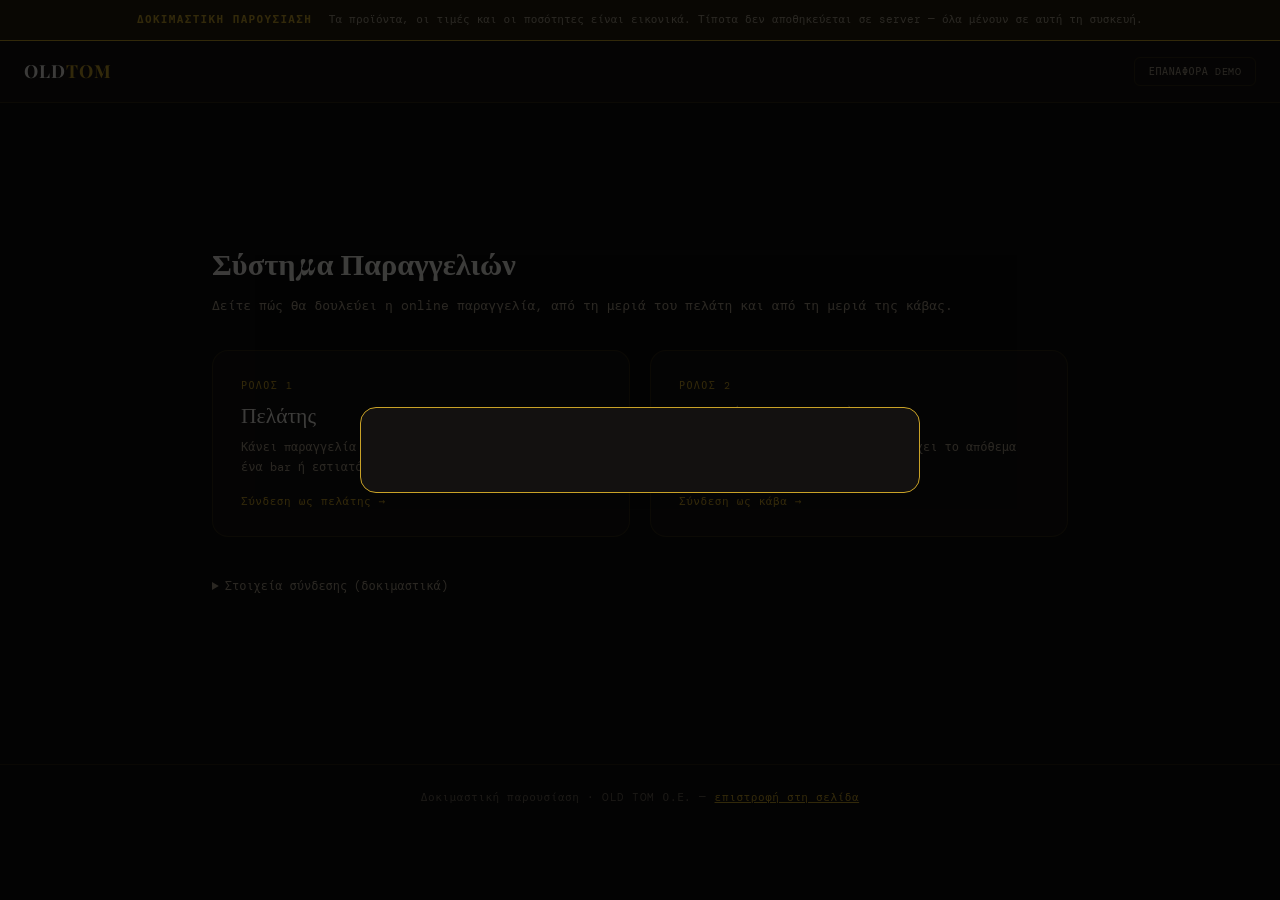
==== demo.html @ 1491c3a0 "Add clickable demo of the ordering system so the owner can try it GitHub Pages only serves static fi" ====
<!DOCTYPE html>
<html lang="el">
<head>
<meta charset="UTF-8">
<meta name="viewport" content="width=device-width, initial-scale=1.0">
<meta name="robots" content="noindex, nofollow">
<meta name="description" content="Δοκιμαστική παρουσίαση συστήματος online παραγγελιών για την κάβα OLD TOM.">
<title>OLD TOM — Demo συστήματος παραγγελιών</title>
<link rel="icon" href="data:image/svg+xml,%3Csvg xmlns='http://www.w3.org/2000/svg' viewBox='0 0 64 64'%3E%3Crect width='64' height='64' rx='14' fill='%230a0a0a'/%3E%3Ctext x='32' y='43' font-family='Georgia,serif' font-size='30' font-weight='700' fill='%23c9a227' text-anchor='middle'%3EOT%3C/text%3E%3C/svg%3E">
<link href="https://fonts.googleapis.com/css2?family=Playfair+Display:wght@600;700;800&family=DM+Mono:wght@300;400;500&display=swap" rel="stylesheet">
<link rel="stylesheet" href="style.css">
<link rel="stylesheet" href="demo.css">
</head>
<body class="demo-body">

<div class="demo-banner">
  <strong>ΔΟΚΙΜΑΣΤΙΚΗ ΠΑΡΟΥΣΙΑΣΗ</strong>
  <span>Τα προϊόντα, οι τιμές και οι ποσότητες είναι εικονικά. Τίποτα δεν αποθηκεύεται σε server — όλα μένουν σε αυτή τη συσκευή.</span>
</div>

<header class="demo-top">
  <a class="brand" href="index.html">OLD<span>TOM</span></a>
  <div class="demo-top-right">
    <span id="who" class="who" hidden></span>
    <button id="btn-reset" type="button" class="mini-btn">Επαναφορά demo</button>
    <button id="btn-logout" type="button" class="mini-btn logout-btn" hidden>Έξοδος</button>
  </div>
</header>

<main class="demo-main">

  <!-- ============ LOGIN ============ -->
  <section id="view-login">
    <h1>Σύστημα Παραγγελιών</h1>
    <p class="lede">Δείτε πώς θα δουλεύει η online παραγγελία, από τη μεριά του πελάτη και από τη μεριά της κάβας.</p>

    <div class="role-grid">
      <button type="button" class="role-card" data-role="client">
        <span class="role-tag">Ρόλος 1</span>
        <span class="role-name">Πελάτης</span>
        <span class="role-desc">Κάνει παραγγελία και βλέπει το ιστορικό του — π.χ. ένα bar ή εστιατόριο.</span>
        <span class="role-go">Σύνδεση ως πελάτης →</span>
      </button>
      <button type="button" class="role-card" data-role="boss">
        <span class="role-tag">Ρόλος 2</span>
        <span class="role-name">Κάβα (Διαχειριστής)</span>
        <span class="role-desc">Βλέπει όλες τις παραγγελίες, ελέγχει το απόθεμα και εγκρίνει ή απορρίπτει.</span>
        <span class="role-go">Σύνδεση ως κάβα →</span>
      </button>
    </div>

    <details class="creds">
      <summary>Στοιχεία σύνδεσης (δοκιμαστικά)</summary>
      <table class="mini-table">
        <tr><th>Ρόλος</th><th>Χρήστης</th><th>Κωδικός</th></tr>
        <tr><td>Πελάτης</td><td><code>client</code></td><td><code>client123</code></td></tr>
        <tr><td>Κάβα</td><td><code>boss</code></td><td><code>boss123</code></td></tr>
      </table>
      <p class="fineprint">Σε πραγματικό σύστημα οι κωδικοί δεν φαίνονται ποτέ και δεν αποθηκεύονται σε κείμενο — κρυπτογραφούνται στον server.</p>
    </details>
  </section>

  <!-- ============ CLIENT ============ -->
  <section id="view-client" hidden>
    <h1>Νέα παραγγελία</h1>
    <p class="lede">Διαλέξτε προϊόντα και ποσότητες. Πριν σταλεί, θα δείτε ξανά όλη την παραγγελία.</p>

    <div class="panel">
      <div class="pick-row">
        <div class="pick-field">
          <label for="prod">Προϊόν</label>
          <input id="prod" list="prodlist" placeholder="Γράψτε ή επιλέξτε…" autocomplete="off">
          <datalist id="prodlist"></datalist>
        </div>
        <div class="pick-field qty-field">
          <label for="qty">Τεμάχια</label>
          <input id="qty" type="number" value="1" min="1" max="999">
        </div>
        <button id="btn-add" type="button" class="gold-btn">Προσθήκη</button>
      </div>
      <p id="pick-msg" class="msg" aria-live="polite"></p>

      <div id="cart-wrap" class="cart-wrap"></div>
    </div>

    <div class="panel">
      <h2>Στοιχεία παραγγελίας</h2>
      <div class="form-grid">
        <div><label for="f-name">Επωνυμία επιχείρησης</label><input id="f-name" value="PKK Jazz Burger Bar"></div>
        <div><label for="f-phone">Τηλέφωνο</label><input id="f-phone" value="210 591 4933"></div>
        <div><label for="f-email">Email</label><input id="f-email" type="email" value="info@pkkjazz.gr"></div>
        <div><label for="f-notes">Σημειώσεις</label><input id="f-notes" placeholder="π.χ. παράδοση πρωί"></div>
      </div>
      <button id="btn-submit" type="button" class="gold-btn big">Υποβολή παραγγελίας</button>
    </div>

    <h2>Οι παραγγελίες μου</h2>
    <div id="client-orders"></div>
  </section>

  <!-- ============ BOSS ============ -->
  <section id="view-boss" hidden>
    <h1>Παραγγελίες</h1>
    <p class="lede">Ελέγξτε τι ζητήθηκε και εγκρίνετε ή απορρίψτε. Στην έγκριση γίνεται αυτόματος έλεγχος αποθέματος.</p>

    <div id="boss-stats" class="stats"></div>

    <div class="tabs">
      <button type="button" class="tab active" data-tab="orders">Παραγγελίες</button>
      <button type="button" class="tab" data-tab="stock">Αποθήκη</button>
    </div>

    <div id="tab-orders">
      <div id="boss-orders"></div>
    </div>

    <div id="tab-stock" hidden>
      <div id="stock-table"></div>
    </div>
  </section>

</main>

<footer class="demo-foot">
  <p>Δοκιμαστική παρουσίαση · OLD TOM Ο.Ε. — <a href="index.html">επιστροφή στη σελίδα</a></p>
</footer>

<!-- ============ MODAL ============ -->
<div id="modal" class="modal" hidden role="dialog" aria-modal="true" aria-labelledby="modal-title">
  <div class="modal-box">
    <h3 id="modal-title"></h3>
    <div id="modal-body"></div>
    <div id="modal-actions" class="modal-actions"></div>
  </div>
</div>

<script src="demo.js"></script>
</body>
</html>
---- style.css ----
*, *::before, *::after { margin: 0; padding: 0; box-sizing: border-box; }

:root {
  --bg: #0a0a0a;
  --bg2: #131110;
  --bg3: #1c1815;
  --border: rgba(201,162,39,0.15);
  --border-hover: rgba(201,162,39,0.35);
  --text: #f0ede6;
  --text-muted: #a89c88;
  --text-dim: #6b6255;
  --accent: #c9a227;
  --accent-soft: rgba(201,162,39,0.12);
  --mono: 'DM Mono', monospace;
  --serif: 'Playfair Display', serif;
}

html { scroll-behavior: smooth; }

body {
  background: var(--bg);
  color: var(--text);
  font-family: var(--mono);
  line-height: 1.6;
  overflow-x: hidden;
}

nav {
  position: fixed;
  top: 0; left: 0; right: 0;
  z-index: 100;
  padding: 1.25rem 3rem;
  display: flex;
  justify-content: space-between;
  align-items: center;
  border-bottom: 1px solid var(--border);
  background: rgba(10,10,10,0.9);
  backdrop-filter: blur(12px);
}

.nav-logo { font-family: var(--serif); font-size: 18px; font-weight: 700; letter-spacing: 0.05em; color: var(--text); }
.nav-logo span { color: var(--accent); }

.nav-links { display: flex; gap: 2.25rem; list-style: none; }
.nav-links a { font-size: 12px; color: var(--text-muted); text-decoration: none; letter-spacing: 0.08em; text-transform: uppercase; transition: color 0.2s; }
.nav-links a:hover { color: var(--accent); }

.menu-toggle {
  display: none;
  flex-direction: column;
  justify-content: center;
  gap: 5px;
  width: 32px;
  height: 32px;
  background: none;
  border: none;
  cursor: pointer;
  padding: 0;
}
.menu-toggle span { display: block; width: 100%; height: 2px; background: var(--text); transition: transform 0.25s ease, opacity 0.25s ease; }
.menu-toggle[aria-expanded="true"] span:nth-child(1) { transform: translateY(7px) rotate(45deg); }
.menu-toggle[aria-expanded="true"] span:nth-child(2) { opacity: 0; }
.menu-toggle[aria-expanded="true"] span:nth-child(3) { transform: translateY(-7px) rotate(-45deg); }

.hero {
  min-height: 100vh;
  display: flex;
  align-items: center;
  justify-content: center;
  text-align: center;
  padding: 0 1.5rem;
  background: radial-gradient(ellipse at 50% 30%, rgba(201,162,39,0.08), transparent 60%);
}

.hero-inner { max-width: 720px; }

.hero-tag {
  font-size: 11px;
  color: var(--accent);
  letter-spacing: 0.2em;
  text-transform: uppercase;
  margin-bottom: 1.5rem;
}

.hero-name {
  font-family: var(--serif);
  font-size: clamp(3.5rem, 10vw, 6.5rem);
  font-weight: 800;
  letter-spacing: 0.05em;
  line-height: 1;
  color: var(--text);
}

.hero-sub {
  font-size: 13px;
  letter-spacing: 0.5em;
  color: var(--accent);
  margin: 1rem 0 2rem;
}

.hero-desc {
  font-size: 13px;
  color: var(--text-muted);
  line-height: 1.9;
  max-width: 480px;
  margin: 0 auto 2.5rem;
}

.hero-ctas { display: flex; gap: 1rem; align-items: center; justify-content: center; flex-wrap: wrap; }

.btn-primary {
  background: var(--accent);
  color: #0a0a0a;
  padding: 0.75rem 1.75rem;
  font-family: var(--mono);
  font-size: 12px;
  font-weight: 500;
  letter-spacing: 0.08em;
  text-transform: uppercase;
  text-decoration: none;
  border: none;
  cursor: pointer;
  transition: opacity 0.2s, transform 0.2s;
}
.btn-primary:hover { opacity: 0.85; transform: translateY(-1px); }

.btn-ghost {
  color: var(--text-muted);
  padding: 0.75rem 1.75rem;
  font-size: 12px;
  letter-spacing: 0.08em;
  text-transform: uppercase;
  text-decoration: none;
  border: 1px solid var(--border);
  transition: border-color 0.2s, color 0.2s;
}
.btn-ghost:hover { border-color: var(--border-hover); color: var(--text); }

section { padding: 6rem 3rem; max-width: 1200px; margin: 0 auto; }

.section-header { display: flex; align-items: center; gap: 1.5rem; margin-bottom: 3.5rem; }
.section-num { font-size: 11px; color: var(--text-dim); letter-spacing: 0.1em; }
.section-title { font-family: var(--serif); font-size: 2rem; font-weight: 700; letter-spacing: 0.01em; }
.section-line { flex: 1; height: 1px; background: var(--border); }

.about-grid { display: grid; grid-template-columns: 1.2fr 1fr; gap: 4rem; align-items: start; }
.about-text p { font-size: 13px; color: var(--text-muted); line-height: 1.9; margin-bottom: 1.25rem; }
.about-text p strong { color: var(--text); font-weight: 500; }

.about-details { display: flex; flex-direction: column; gap: 1px; }
.detail-row { display: flex; justify-content: space-between; align-items: center; padding: 1rem 1.25rem; background: var(--bg2); border: 1px solid var(--border); gap: 1rem; }
.detail-key { font-size: 11px; color: var(--text-dim); letter-spacing: 0.08em; text-transform: uppercase; white-space: nowrap; }
.detail-val { font-size: 12px; color: var(--text); text-align: right; }
.detail-val.accent { color: var(--accent); }

.products-grid { display: grid; grid-template-columns: repeat(3, 1fr); gap: 1.5rem; margin-top: 2rem; }
.product-card { background: var(--bg2); border: 1px solid var(--border); border-radius: 16px; padding: 2rem; transition: all 0.2s; }
.product-card:hover { transform: translateY(-5px); border-color: var(--accent); box-shadow: 0 20px 30px -15px rgba(201,162,39,0.15); }
.product-icon { font-size: 1.75rem; color: var(--accent); margin-bottom: 1rem; }
.product-card h3 { font-family: var(--serif); font-size: 1.2rem; margin-bottom: 0.5rem; color: var(--text); }
.product-card p { color: var(--text-muted); font-size: 0.85rem; line-height: 1.6; }
.note { text-align: center; margin-top: 2.5rem; font-size: 0.8rem; color: var(--text-muted); }

.steps-grid { display: grid; grid-template-columns: repeat(3, 1fr); gap: 1px; background: var(--border); margin-top: 1rem; }
.step-card { background: var(--bg); padding: 2.5rem 2rem; }
.step-num { font-family: var(--serif); font-size: 2rem; color: var(--accent); margin-bottom: 1rem; }
.step-card h3 { font-family: var(--serif); font-size: 1.15rem; margin-bottom: 0.5rem; color: var(--text); }
.step-card p { font-size: 12px; color: var(--text-muted); line-height: 1.8; }

.order-grid { display: grid; grid-template-columns: 1fr 1.3fr; gap: 4rem; align-items: start; margin-top: 1rem; }
.order-note p { font-size: 13px; color: var(--text-muted); line-height: 1.9; }
.order-note strong { color: var(--accent); }
.order-form { display: flex; flex-direction: column; gap: 1rem; }
.order-form .form-row { display: flex; gap: 1rem; }
.order-form input, .order-form textarea {
  width: 100%;
  padding: 0.9rem 1rem;
  background: var(--bg2);
  border: 1px solid var(--border);
  border-radius: 10px;
  color: var(--text);
  font-family: var(--mono);
  font-size: 13px;
  resize: vertical;
}
.order-form input:focus, .order-form textarea:focus { outline: none; border-color: var(--accent); }
.order-form button { align-self: flex-start; }
.form-status { font-size: 12px; color: var(--accent); min-height: 1.2em; }

.login-cta {
  background: var(--bg2);
  border: 1px solid var(--accent);
  border-radius: 16px;
  padding: 2rem;
  text-align: center;
}
.login-cta-tag {
  display: block;
  font-size: 10px;
  letter-spacing: 0.14em;
  text-transform: uppercase;
  color: var(--accent);
  margin-bottom: 1rem;
}
.login-cta p { font-size: 13px; color: var(--text-muted); line-height: 1.8; margin-bottom: 1.5rem; }
.login-cta .btn-primary { display: inline-block; text-decoration: none; }
.login-cta-note { font-size: 11px; color: var(--text-dim); margin: 1.25rem 0 0; }

.contact-inner { display: grid; grid-template-columns: 1fr 1fr; gap: 4rem; align-items: start; }
.contact-left h2 { font-family: var(--serif); font-size: 2.75rem; font-weight: 800; line-height: 1.15; margin-bottom: 1rem; }
.contact-left h2 span { color: var(--accent); }
.contact-left p { font-size: 13px; color: var(--text-muted); line-height: 1.8; margin-bottom: 2rem; }
.contact-links { display: flex; flex-direction: column; gap: 1px; }
.contact-link { display: flex; justify-content: space-between; align-items: center; padding: 1rem 1.25rem; background: var(--bg2); border: 1px solid var(--border); text-decoration: none; color: var(--text); transition: border-color 0.2s, background 0.2s; gap: 1rem; }
.contact-link:hover { border-color: var(--border-hover); background: var(--bg3); }
.contact-link-label { font-size: 11px; color: var(--text-dim); letter-spacing: 0.08em; text-transform: uppercase; white-space: nowrap; }
.contact-link-val { font-size: 12px; color: var(--text-muted); text-align: right; }

.map-embed { width: 100%; height: 100%; min-height: 320px; border: 1px solid var(--border); border-radius: 16px; filter: grayscale(0.3) invert(0.92) contrast(0.9); }

footer { border-top: 1px solid var(--border); padding: 2rem 3rem; text-align: center; }
footer p { font-size: 11px; color: var(--text-dim); letter-spacing: 0.05em; }

.full-divider { height: 1px; background: var(--border); margin: 0 3rem; }

.reveal { opacity: 0; transform: translateY(24px); transition: opacity 0.6s ease, transform 0.6s ease; }
.reveal.visible { opacity: 1; transform: translateY(0); }

@media (max-width: 768px) {
  nav { padding: 1rem 1.5rem; }
  .menu-toggle { display: flex; }
  .nav-links {
    display: none;
    flex-direction: column;
    gap: 0;
    width: 100%;
    order: 3;
    margin-top: 1rem;
    border-top: 1px solid var(--border);
  }
  .nav-links.active { display: flex; }
  .nav-links li { width: 100%; }
  .nav-links a { display: block; padding: 0.9rem 0; }
  section { padding: 4rem 1.5rem; }
  .about-grid, .contact-inner, .order-grid { grid-template-columns: 1fr; }
  .order-form .form-row { flex-direction: column; }
  .products-grid { grid-template-columns: 1fr 1fr; }
  .steps-grid { grid-template-columns: 1fr; }
  .full-divider { margin: 0 1.5rem; }
  .detail-row { flex-direction: column; align-items: flex-start; gap: 0.25rem; }
  .detail-val { text-align: left; }
}

@media (max-width: 480px) {
  .products-grid { grid-template-columns: 1fr; }
}
---- demo.css ----
/* Demo συστήματος παραγγελιών — χτίζει πάνω στα tokens του style.css */

.demo-body { padding-top: 0; }

.demo-banner {
  background: var(--accent-soft);
  border-bottom: 1px solid var(--accent);
  padding: 0.7rem 1.5rem;
  text-align: center;
  font-size: 11px;
  line-height: 1.6;
}
.demo-banner strong {
  color: var(--accent);
  letter-spacing: 0.12em;
  display: inline-block;
  margin-right: 0.6rem;
}
.demo-banner span { color: var(--text-muted); }

.demo-top {
  display: flex;
  justify-content: space-between;
  align-items: center;
  gap: 1rem;
  padding: 1rem 1.5rem;
  border-bottom: 1px solid var(--border);
  flex-wrap: wrap;
  position: static;
  background: var(--bg2);
}
.demo-top .brand {
  font-family: var(--serif);
  font-size: 18px;
  font-weight: 700;
  letter-spacing: 0.05em;
  color: var(--text);
  text-decoration: none;
}
.demo-top .brand span { color: var(--accent); }
.demo-top-right { display: flex; align-items: center; gap: 0.75rem; flex-wrap: wrap; }
.who { font-size: 11px; color: var(--text-muted); }
.who b { color: var(--accent); }

.mini-btn {
  font-family: var(--mono);
  font-size: 10px;
  letter-spacing: 0.06em;
  text-transform: uppercase;
  padding: 0.45rem 0.85rem;
  background: none;
  border: 1px solid var(--border);
  border-radius: 6px;
  color: var(--text-muted);
  cursor: pointer;
}
.mini-btn:hover { border-color: var(--accent); color: var(--accent); }
.logout-btn:hover { border-color: #e06c5a; color: #e06c5a; }

.demo-main { max-width: 1000px; margin: 0 auto; padding: 2.5rem 1.5rem 4rem; }
.demo-main h1 { font-family: var(--serif); font-size: 1.9rem; margin-bottom: 0.4rem; }
.demo-main h2 { font-family: var(--serif); font-size: 1.25rem; margin: 2.25rem 0 1rem; }
.lede { font-size: 13px; color: var(--text-muted); margin-bottom: 2rem; line-height: 1.8; }

/* ---------- login ---------- */
.role-grid { display: grid; grid-template-columns: 1fr 1fr; gap: 1.25rem; }
.role-card {
  display: flex;
  flex-direction: column;
  gap: 0.5rem;
  text-align: left;
  padding: 1.75rem;
  background: var(--bg2);
  border: 1px solid var(--border);
  border-radius: 16px;
  cursor: pointer;
  font-family: var(--mono);
  transition: border-color 0.2s, transform 0.2s;
}
.role-card:hover { border-color: var(--accent); transform: translateY(-3px); }
.role-tag { font-size: 10px; letter-spacing: 0.14em; text-transform: uppercase; color: var(--accent); }
.role-name { font-family: var(--serif); font-size: 1.35rem; color: var(--text); }
.role-desc { font-size: 12px; color: var(--text-muted); line-height: 1.7; }
.role-go { font-size: 11px; color: var(--accent); margin-top: 0.5rem; letter-spacing: 0.05em; }

.creds { margin-top: 2rem; font-size: 12px; }
.creds summary { cursor: pointer; color: var(--text-muted); padding: 0.5rem 0; }
.creds summary:hover { color: var(--accent); }
.mini-table { border-collapse: collapse; margin-top: 0.75rem; font-size: 12px; }
.mini-table th, .mini-table td {
  padding: 0.45rem 1.25rem 0.45rem 0;
  text-align: left;
  border-bottom: 1px solid var(--border);
}
.mini-table th { font-size: 10px; text-transform: uppercase; letter-spacing: 0.08em; color: var(--text-dim); }
code { font-family: var(--mono); color: var(--accent); background: var(--accent-soft); padding: 0.1em 0.4em; border-radius: 4px; }
.fineprint { margin-top: 0.9rem; font-size: 11px; color: var(--text-dim); line-height: 1.7; }

/* ---------- panels & forms ---------- */
.panel {
  background: var(--bg2);
  border: 1px solid var(--border);
  border-radius: 16px;
  padding: 1.5rem;
  margin-bottom: 1.5rem;
}
.panel h2 { margin-top: 0; }

.pick-row { display: flex; gap: 1rem; align-items: flex-end; flex-wrap: wrap; }
.pick-field { flex: 1 1 220px; display: flex; flex-direction: column; }
.qty-field { flex: 0 0 100px; }
.form-grid { display: grid; grid-template-columns: 1fr 1fr; gap: 1rem; margin-bottom: 1.5rem; }

label {
  font-size: 10px;
  letter-spacing: 0.1em;
  text-transform: uppercase;
  color: var(--text-dim);
  margin-bottom: 0.4rem;
}
input {
  width: 100%;
  padding: 0.7rem 0.85rem;
  background: var(--bg3);
  border: 1px solid var(--border);
  border-radius: 8px;
  color: var(--text);
  font-family: var(--mono);
  font-size: 13px;
}
input:focus { outline: none; border-color: var(--accent); }

.gold-btn {
  padding: 0.7rem 1.4rem;
  background: var(--accent);
  color: #0a0a0a;
  border: none;
  border-radius: 8px;
  font-family: var(--mono);
  font-size: 11px;
  font-weight: 600;
  letter-spacing: 0.08em;
  text-transform: uppercase;
  cursor: pointer;
}
.gold-btn:hover { opacity: 0.87; }
.gold-btn.big { padding: 0.9rem 2rem; font-size: 12px; }
.gold-btn:disabled { opacity: 0.35; cursor: not-allowed; }

.ghost-btn {
  padding: 0.7rem 1.4rem;
  background: none;
  border: 1px solid var(--border);
  border-radius: 8px;
  color: var(--text-muted);
  font-family: var(--mono);
  font-size: 11px;
  letter-spacing: 0.08em;
  text-transform: uppercase;
  cursor: pointer;
}
.ghost-btn:hover { border-color: var(--accent); color: var(--accent); }

.msg { font-size: 11px; margin-top: 0.75rem; min-height: 1.2em; }
.msg.ok { color: #6cbf8a; }
.msg.err { color: #e06c5a; }

/* ---------- tables ---------- */
.tbl-wrap { overflow-x: auto; border: 1px solid var(--border); border-radius: 12px; }
table.data { width: 100%; border-collapse: collapse; font-size: 13px; }
table.data th, table.data td {
  padding: 0.7rem 0.9rem;
  text-align: left;
  border-bottom: 1px solid var(--border);
  white-space: nowrap;
}
table.data th {
  font-size: 10px;
  text-transform: uppercase;
  letter-spacing: 0.1em;
  color: var(--text-dim);
  background: var(--bg3);
}
table.data tbody tr:last-child td { border-bottom: none; }
table.data td.num, table.data th.num { text-align: right; font-variant-numeric: tabular-nums; }
table.data td:first-child { white-space: normal; min-width: 180px; }
.muted { color: var(--text-muted); }
.low { color: #e06c5a; }
.ok-txt { color: #6cbf8a; }
.empty { padding: 2rem; text-align: center; color: var(--text-dim); font-size: 12px; }

.cart-wrap { margin-top: 1.5rem; }
.x-btn {
  background: none; border: none; cursor: pointer;
  color: var(--text-dim); font-family: var(--mono); font-size: 11px;
  text-decoration: underline; text-underline-offset: 2px; padding: 0;
}
.x-btn:hover { color: #e06c5a; }

.totals-row { display: flex; justify-content: flex-end; gap: 2rem; padding: 0.9rem 0.9rem 0; font-size: 13px; }
.totals-row span { color: var(--text-muted); }
.totals-row b { color: var(--accent); font-family: var(--serif); font-size: 1.05rem; }

/* ---------- order cards (boss) ---------- */
.ocard {
  background: var(--bg2);
  border: 1px solid var(--border);
  border-left: 3px solid var(--border);
  border-radius: 12px;
  padding: 1.25rem 1.4rem;
  margin-bottom: 1rem;
}
.ocard.pending  { border-left-color: var(--accent); }
.ocard.approved { border-left-color: #6cbf8a; }
.ocard.rejected { border-left-color: #e06c5a; }
.ocard-head { display: flex; justify-content: space-between; gap: 1rem; align-items: flex-start; flex-wrap: wrap; margin-bottom: 1rem; }
.ocard-who strong { font-size: 14px; display: block; }
.ocard-who span { font-size: 11px; color: var(--text-dim); }
.ocard-actions { display: flex; gap: 0.6rem; flex-wrap: wrap; }
.ocard ul { list-style: none; display: flex; flex-direction: column; gap: 0.4rem; margin-bottom: 1rem; }
.ocard li { font-size: 13px; display: flex; justify-content: space-between; gap: 1rem; padding: 0.4rem 0; border-bottom: 1px dashed var(--border); }
.ocard li:last-child { border-bottom: none; }
.ocard li b { font-variant-numeric: tabular-nums; }
.notes-line { font-size: 12px; color: var(--text-muted); padding-top: 0.75rem; border-top: 1px solid var(--border); }

.badge {
  font-size: 10px; padding: 0.25rem 0.6rem; border-radius: 20px;
  text-transform: uppercase; letter-spacing: 0.08em; border: 1px solid; white-space: nowrap;
}
.badge.pending  { color: var(--accent); border-color: var(--accent); }
.badge.approved { color: #6cbf8a; border-color: #6cbf8a; }
.badge.rejected { color: #e06c5a; border-color: #e06c5a; }

.changelog {
  margin-top: 0.9rem; padding: 0.75rem 0.9rem;
  background: var(--bg3); border-radius: 8px;
  font-size: 11px; color: var(--text-muted); line-height: 1.7;
}
.changelog b { color: var(--accent); display: block; margin-bottom: 0.3rem; font-size: 10px; letter-spacing: 0.08em; text-transform: uppercase; }

/* ---------- stats & tabs ---------- */
.stats {
  display: grid; grid-template-columns: repeat(auto-fit, minmax(130px, 1fr));
  gap: 1px; background: var(--border);
  border: 1px solid var(--border); border-radius: 12px;
  overflow: hidden; margin-bottom: 2rem;
}
.stat { background: var(--bg2); padding: 1.1rem 1.25rem; }
.stat b { display: block; font-family: var(--serif); font-size: 1.7rem; color: var(--accent); }
.stat span { font-size: 10px; text-transform: uppercase; letter-spacing: 0.1em; color: var(--text-dim); }

.tabs { display: flex; gap: 0.5rem; margin-bottom: 1.5rem; border-bottom: 1px solid var(--border); }
.tab {
  background: none; border: none; cursor: pointer;
  padding: 0.7rem 1.1rem; color: var(--text-muted);
  font-family: var(--mono); font-size: 11px;
  letter-spacing: 0.08em; text-transform: uppercase;
  border-bottom: 2px solid transparent; margin-bottom: -1px;
}
.tab:hover { color: var(--text); }
.tab.active { color: var(--accent); border-bottom-color: var(--accent); }

/* ---------- modal ---------- */
.modal {
  position: fixed; inset: 0; z-index: 200;
  background: rgba(0,0,0,0.75);
  display: flex; align-items: center; justify-content: center;
  padding: 1.5rem;
}
.modal-box {
  background: var(--bg2);
  border: 1px solid var(--accent);
  border-radius: 16px;
  padding: 1.75rem;
  max-width: 560px; width: 100%;
  max-height: 85vh; overflow-y: auto;
}
.modal-box h3 { font-family: var(--serif); font-size: 1.3rem; margin-bottom: 1rem; }
.modal-actions { display: flex; gap: 0.75rem; justify-content: flex-end; margin-top: 1.75rem; flex-wrap: wrap; }

.shortage {
  padding: 1rem 1.1rem; margin-bottom: 1rem;
  background: var(--bg3); border: 1px solid var(--border);
  border-left: 3px solid #e06c5a; border-radius: 8px;
}
.shortage p { font-size: 13px; line-height: 1.7; margin-bottom: 0.9rem; }
.shortage p b { color: var(--accent); }
.choices { display: flex; flex-direction: column; gap: 0.5rem; }
.choice { display: flex; gap: 0.6rem; align-items: flex-start; font-size: 12px; cursor: pointer; color: var(--text-muted); }
.choice input { width: auto; flex: none; margin: 0.15rem 0 0; accent-color: var(--accent); cursor: pointer; }
.choice:hover { color: var(--text); }

.review-list { list-style: none; display: flex; flex-direction: column; gap: 0.5rem; }
.review-list li {
  display: flex; justify-content: space-between; gap: 1rem;
  font-size: 13px; padding: 0.6rem 0.8rem;
  background: var(--bg3); border-radius: 6px;
}

.demo-foot {
  border-top: 1px solid var(--border);
  padding: 1.5rem; text-align: center;
  font-size: 11px; color: var(--text-dim);
}
.demo-foot a { color: var(--accent); }

@media (max-width: 720px) {
  .role-grid, .form-grid { grid-template-columns: 1fr; }
  .demo-main { padding: 1.75rem 1rem 3rem; }
  .pick-field, .qty-field { flex: 1 1 100%; }
  .totals-row { justify-content: space-between; }
}
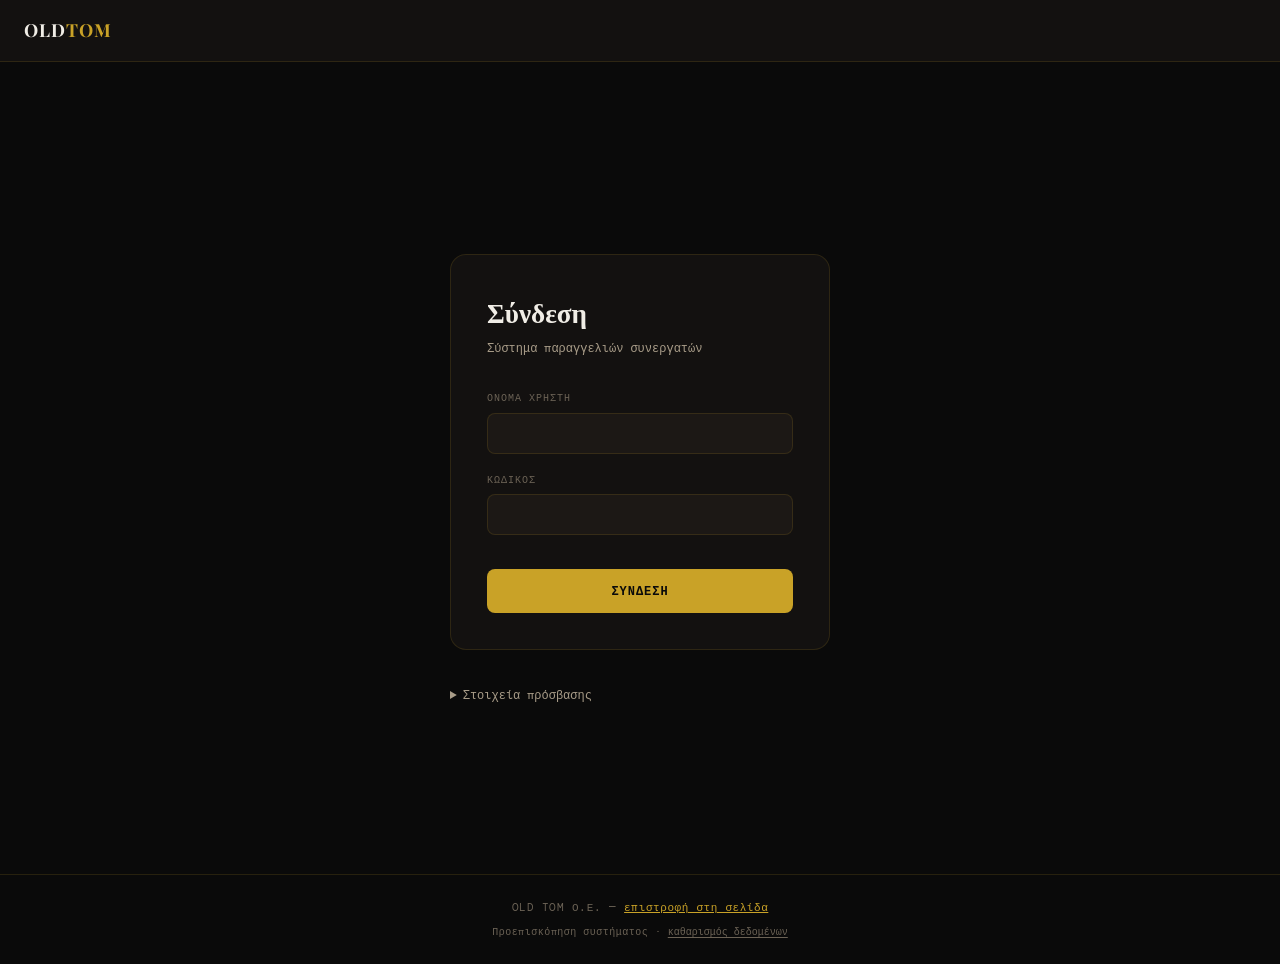
==== commit ba41555b: "Fix modal showing over the page, and use a real login form The modal was permanently visible and blo" ====
--- a/demo.html
+++ b/demo.html
@@ -13,16 +13,10 @@
 </head>
 <body class="demo-body">
 
-<div class="demo-banner">
-  <strong>ΔΟΚΙΜΑΣΤΙΚΗ ΠΑΡΟΥΣΙΑΣΗ</strong>
-  <span>Τα προϊόντα, οι τιμές και οι ποσότητες είναι εικονικά. Τίποτα δεν αποθηκεύεται σε server — όλα μένουν σε αυτή τη συσκευή.</span>
-</div>
-
 <header class="demo-top">
   <a class="brand" href="index.html">OLD<span>TOM</span></a>
   <div class="demo-top-right">
     <span id="who" class="who" hidden></span>
-    <button id="btn-reset" type="button" class="mini-btn">Επαναφορά demo</button>
     <button id="btn-logout" type="button" class="mini-btn logout-btn" hidden>Έξοδος</button>
   </div>
 </header>
@@ -31,33 +25,32 @@
 
   <!-- ============ LOGIN ============ -->
   <section id="view-login">
-    <h1>Σύστημα Παραγγελιών</h1>
-    <p class="lede">Δείτε πώς θα δουλεύει η online παραγγελία, από τη μεριά του πελάτη και από τη μεριά της κάβας.</p>
+    <div class="login-wrap">
+      <div class="login-card">
+        <h1>Σύνδεση</h1>
+        <p class="login-sub">Σύστημα παραγγελιών συνεργατών</p>
 
-    <div class="role-grid">
-      <button type="button" class="role-card" data-role="client">
-        <span class="role-tag">Ρόλος 1</span>
-        <span class="role-name">Πελάτης</span>
-        <span class="role-desc">Κάνει παραγγελία και βλέπει το ιστορικό του — π.χ. ένα bar ή εστιατόριο.</span>
-        <span class="role-go">Σύνδεση ως πελάτης →</span>
-      </button>
-      <button type="button" class="role-card" data-role="boss">
-        <span class="role-tag">Ρόλος 2</span>
-        <span class="role-name">Κάβα (Διαχειριστής)</span>
-        <span class="role-desc">Βλέπει όλες τις παραγγελίες, ελέγχει το απόθεμα και εγκρίνει ή απορρίπτει.</span>
-        <span class="role-go">Σύνδεση ως κάβα →</span>
-      </button>
+        <form id="login-form" autocomplete="off">
+          <label for="u">Όνομα χρήστη</label>
+          <input id="u" name="username" type="text" autocomplete="username" required>
+
+          <label for="p">Κωδικός</label>
+          <input id="p" name="password" type="password" autocomplete="current-password" required>
+
+          <p id="login-msg" class="msg" aria-live="polite"></p>
+          <button type="submit" class="gold-btn big full">Σύνδεση</button>
+        </form>
+      </div>
+
+      <details class="creds">
+        <summary>Στοιχεία πρόσβασης</summary>
+        <table class="mini-table">
+          <tr><th>Ρόλος</th><th>Χρήστης</th><th>Κωδικός</th></tr>
+          <tr><td>Πελάτης</td><td><code>client</code></td><td><code>client123</code></td></tr>
+          <tr><td>Κάβα</td><td><code>boss</code></td><td><code>boss123</code></td></tr>
+        </table>
+      </details>
     </div>
-
-    <details class="creds">
-      <summary>Στοιχεία σύνδεσης (δοκιμαστικά)</summary>
-      <table class="mini-table">
-        <tr><th>Ρόλος</th><th>Χρήστης</th><th>Κωδικός</th></tr>
-        <tr><td>Πελάτης</td><td><code>client</code></td><td><code>client123</code></td></tr>
-        <tr><td>Κάβα</td><td><code>boss</code></td><td><code>boss123</code></td></tr>
-      </table>
-      <p class="fineprint">Σε πραγματικό σύστημα οι κωδικοί δεν φαίνονται ποτέ και δεν αποθηκεύονται σε κείμενο — κρυπτογραφούνται στον server.</p>
-    </details>
   </section>
 
   <!-- ============ CLIENT ============ -->
@@ -122,7 +115,8 @@
 </main>
 
 <footer class="demo-foot">
-  <p>Δοκιμαστική παρουσίαση · OLD TOM Ο.Ε. — <a href="index.html">επιστροφή στη σελίδα</a></p>
+  <p>OLD TOM Ο.Ε. — <a href="index.html">επιστροφή στη σελίδα</a></p>
+  <p class="foot-fine">Προεπισκόπηση συστήματος · <button id="btn-reset" type="button" class="foot-link">καθαρισμός δεδομένων</button></p>
 </footer>
 
 <!-- ============ MODAL ============ -->
--- a/demo.css
+++ b/demo.css
@@ -1,22 +1,6 @@
 /* Demo συστήματος παραγγελιών — χτίζει πάνω στα tokens του style.css */
 
 .demo-body { padding-top: 0; }
-
-.demo-banner {
-  background: var(--accent-soft);
-  border-bottom: 1px solid var(--accent);
-  padding: 0.7rem 1.5rem;
-  text-align: center;
-  font-size: 11px;
-  line-height: 1.6;
-}
-.demo-banner strong {
-  color: var(--accent);
-  letter-spacing: 0.12em;
-  display: inline-block;
-  margin-right: 0.6rem;
-}
-.demo-banner span { color: var(--text-muted); }
 
 .demo-top {
   display: flex;
@@ -63,27 +47,20 @@
 .lede { font-size: 13px; color: var(--text-muted); margin-bottom: 2rem; line-height: 1.8; }
 
 /* ---------- login ---------- */
-.role-grid { display: grid; grid-template-columns: 1fr 1fr; gap: 1.25rem; }
-.role-card {
-  display: flex;
-  flex-direction: column;
-  gap: 0.5rem;
-  text-align: left;
-  padding: 1.75rem;
+.login-wrap { max-width: 380px; margin: 3.5rem auto 0; }
+.login-card {
   background: var(--bg2);
   border: 1px solid var(--border);
   border-radius: 16px;
-  cursor: pointer;
-  font-family: var(--mono);
-  transition: border-color 0.2s, transform 0.2s;
-}
-.role-card:hover { border-color: var(--accent); transform: translateY(-3px); }
-.role-tag { font-size: 10px; letter-spacing: 0.14em; text-transform: uppercase; color: var(--accent); }
-.role-name { font-family: var(--serif); font-size: 1.35rem; color: var(--text); }
-.role-desc { font-size: 12px; color: var(--text-muted); line-height: 1.7; }
-.role-go { font-size: 11px; color: var(--accent); margin-top: 0.5rem; letter-spacing: 0.05em; }
-
-.creds { margin-top: 2rem; font-size: 12px; }
+  padding: 2.25rem;
+}
+.login-card h1 { font-family: var(--serif); font-size: 1.7rem; margin-bottom: 0.3rem; }
+.login-sub { font-size: 12px; color: var(--text-muted); margin-bottom: 2rem; }
+.login-card label { display: block; margin-top: 1.1rem; }
+.login-card label:first-of-type { margin-top: 0; }
+.gold-btn.full { width: 100%; margin-top: 0.5rem; }
+
+.creds { margin-top: 1.75rem; font-size: 12px; }
 .creds summary { cursor: pointer; color: var(--text-muted); padding: 0.5rem 0; }
 .creds summary:hover { color: var(--accent); }
 .mini-table { border-collapse: collapse; margin-top: 0.75rem; font-size: 12px; }
@@ -267,6 +244,10 @@
   display: flex; align-items: center; justify-content: center;
   padding: 1.5rem;
 }
+/* Το `display: flex` παραπάνω υπερισχύει του hidden attribute (ο UA κανόνας
+   [hidden]{display:none} έχει μικρότερη specificity από class selector),
+   οπότε το modal φαινόταν πάντα. Χρειάζεται ρητός κανόνας. */
+.modal[hidden] { display: none; }
 .modal-box {
   background: var(--bg2);
   border: 1px solid var(--accent);
@@ -303,9 +284,16 @@
   font-size: 11px; color: var(--text-dim);
 }
 .demo-foot a { color: var(--accent); }
+.foot-fine { margin-top: 0.5rem; font-size: 10px; color: var(--text-dim); }
+.foot-link {
+  background: none; border: none; padding: 0; cursor: pointer;
+  font-family: var(--mono); font-size: 10px; color: var(--text-dim);
+  text-decoration: underline; text-underline-offset: 2px;
+}
+.foot-link:hover { color: var(--accent); }
 
 @media (max-width: 720px) {
-  .role-grid, .form-grid { grid-template-columns: 1fr; }
+  .form-grid { grid-template-columns: 1fr; }
   .demo-main { padding: 1.75rem 1rem 3rem; }
   .pick-field, .qty-field { flex: 1 1 100%; }
   .totals-row { justify-content: space-between; }
